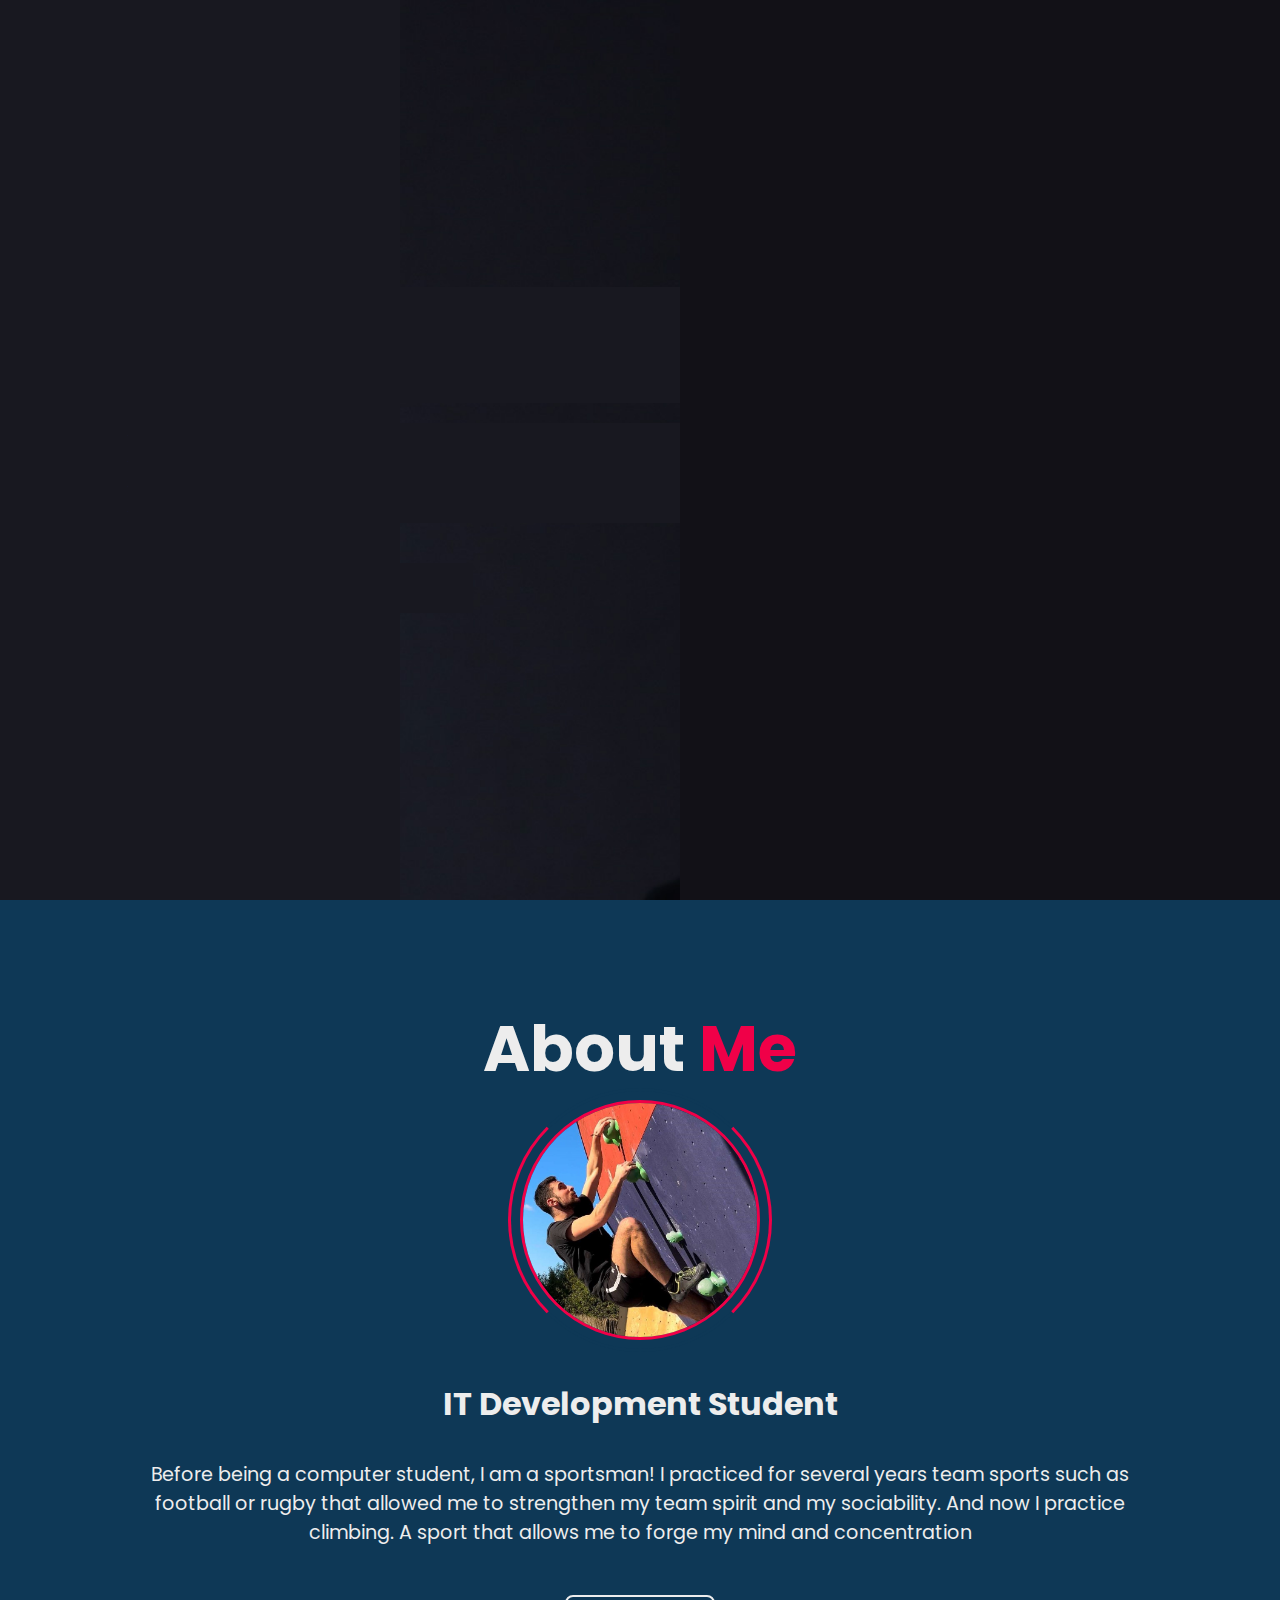
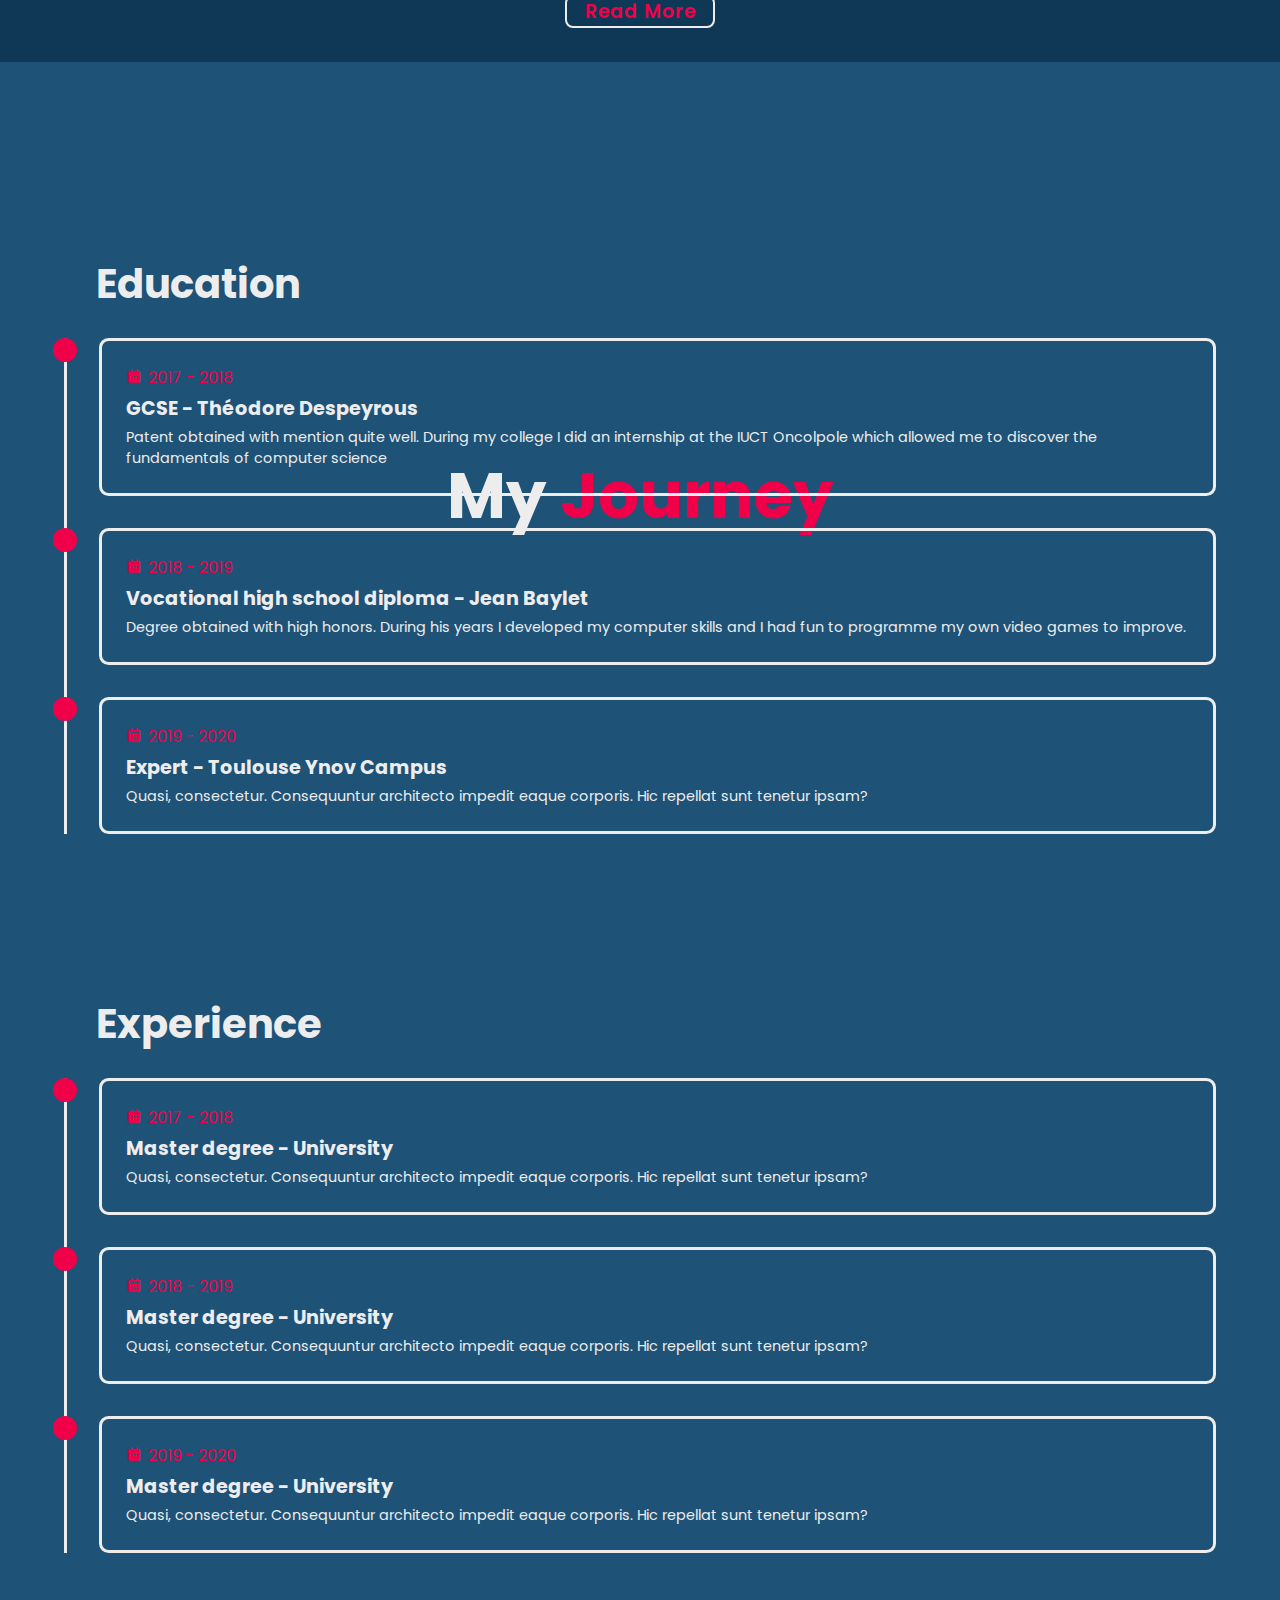
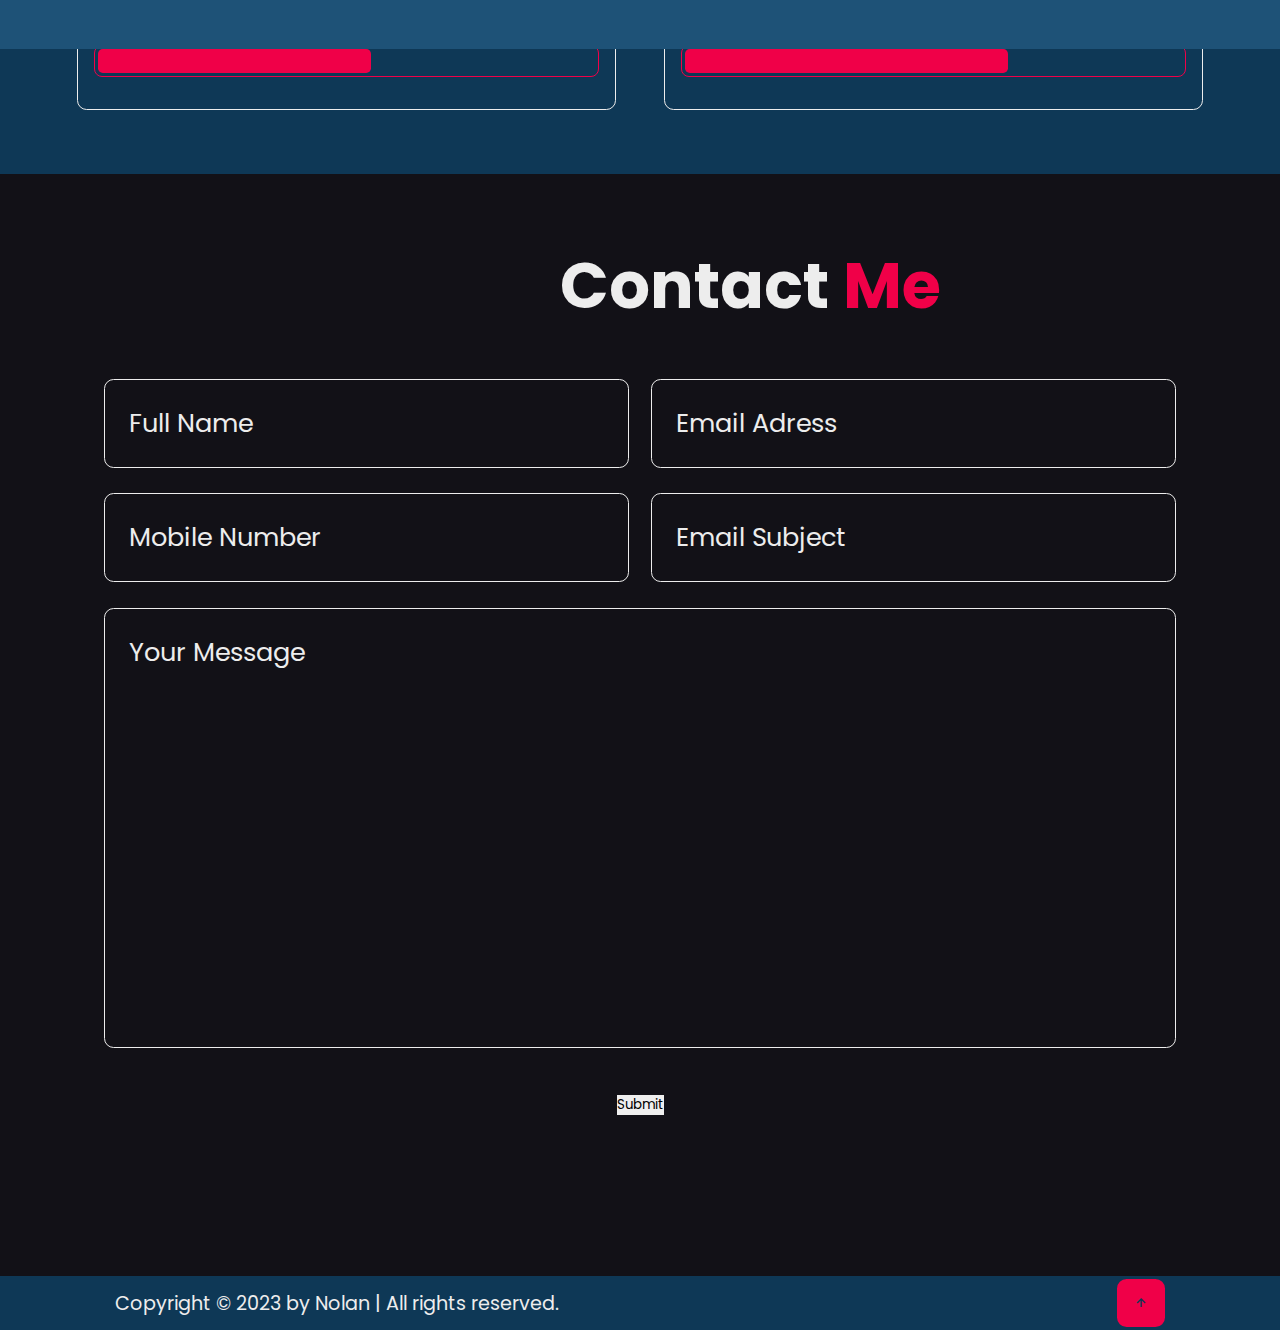
==== home.html @ 63b7e879 "portfolio" ====
<!DOCTYPE html>

<html lang="en">
    <head>
        <meta charset="UTF-8">
        <meta http-equiv="X-UA-Compatible" content="IE=edge">
        <meta name="viewport" content="width=device-width, initial-scale=1.0">
        <title>Portfolio Website</title>
        <link rel="stylesheet" href="about.css">
        <link rel="stylesheet" href="https://unpkg.com/boxicons@2.1.4/css/boxicons.min.css">
    </head>
    <body>
        <header class="header">
            <a href="#" class="logo">Nolan.</a>

            <div class="bx bx-menu" id="menu-icon"></div>

            <nav class="navbar">
                <a href="#" class="active">Home</a>
                <a href="#">About</a>
                <a href="#">Portfolio</a>
                <a href="#">Contact</a>
            </nav>
        </header> 

        <section class="home" id="home">
            <div class="home-content">
                <h1>Hi, I'm Nolan CANO</h1>
                <h3>IT Development Student</h3>
                <p>Currently, I am a student at Toulouse Ynov Campus, and I am passionate about computer programming. So far, my journey has allowed me to explore various projects and acquire versatile skills, particularly in the field of web development and applications.</p>
                <div class="btn-box">
                    <a href="#">Learn more</a>
                    <a href="#">upload CV</a>
                </div>
            </div>

            <div class="home-sci">
                <a href="https://www.facebook.com/nolan.cano.1"><i class="bx bxl-facebook"></i></a>
                <a href="https://www.linkedin.com/in/nolan-cano-205001228"><i class="bx bxl-linkedin"></i></a>
                <a href="https://www.instagram.com/_canolan_/"><i class="bx bxl-instagram"></i></a>
            </div>

            <span class="home-imgHover"></span>
        </section>

        <section class="about" id="about">
            <h2 class="heading">About <span>Me</span></h2>

            <div class="about-img">
                <img src="images/escalade.jpg" alt="">
                <span class="circle-spin"></span>
            </div>

            <div class="about-content">
                <h3>IT Development Student</h3>
                <p>Before being a computer student, I am a sportsman! I practiced for several years team sports such as football or rugby that allowed me to strengthen my team spirit and my sociability. And now I practice climbing. A sport that allows me to forge my mind and concentration</p>
            
                <div class="btn-box btns">
                    <a href="#" class="btn">Read More</a>
                </div>
            </div>
        </section>

        <section class="education" id="education">
            <h2 class="heading">My <span>Journey</span></h2>

            <div class="education-row">

                <div class="education-column">
                    <h3 class="title">Education</h3>

                    <div class="education-box">

                        <div class="education-content">
                            <div class="content">
                                <div class="year"><i class="bx bxs-calendar"></i>2017 - 2018</div>
                                <h3>GCSE - Théodore Despeyrous</h3>
                                <p>Patent obtained with mention quite well. During my college I did an internship at the IUCT Oncolpole which allowed me to discover the fundamentals of computer science</p>

                            </div>
                        </div>

                        <div class="education-content">
                            <div class="content">
                                <div class="year"><i class="bx bxs-calendar"></i>2018 - 2019</div>
                                <h3>Vocational high school diploma - Jean Baylet</h3>
                                <p>Degree obtained with high honors. During his years I developed my computer skills and I had fun to programme my own video games to improve.</p>
                                
                            </div>
                        </div>

                        <div class="education-content">
                            <div class="content">
                                <div class="year"><i class="bx bxs-calendar"></i>2019 - 2020</div>
                                <h3>Expert - Toulouse Ynov Campus</h3>
                                <p>Quasi, consectetur. Consequuntur architecto impedit eaque corporis. Hic repellat sunt tenetur ipsam?</p>
                                
                            </div>
                        </div>

                    </div>
                </div>

                <div class="education-column">
                    <h3 class="title">Experience</h3>

                    <div class="education-box">

                        <div class="education-content">
                            <div class="content">
                                <div class="year"><i class="bx bxs-calendar"></i>2017 - 2018</div>
                                <h3>Master degree - University</h3>
                                <p>Quasi, consectetur. Consequuntur architecto impedit eaque corporis. Hic repellat sunt tenetur ipsam?</p>

                            </div>
                        </div>

                        <div class="education-content">
                            <div class="content">
                                <div class="year"><i class="bx bxs-calendar"></i>2018 - 2019</div>
                                <h3>Master degree - University</h3>
                                <p>Quasi, consectetur. Consequuntur architecto impedit eaque corporis. Hic repellat sunt tenetur ipsam?</p>
                                
                            </div>
                        </div>

                        <div class="education-content">
                            <div class="content">
                                <div class="year"><i class="bx bxs-calendar"></i>2019 - 2020</div>
                                <h3>Master degree - University</h3>
                                <p>Quasi, consectetur. Consequuntur architecto impedit eaque corporis. Hic repellat sunt tenetur ipsam?</p>
                                
                            </div>
                        </div>

                    </div>
                </div>

            </div>
        </section>

        <section class="skills" id="skills">
            <h2 class="heading">My <span>Skills</span></h2>

            <div class="skills-row">
                <div class="skills-column">
                    <h3 class="title">Coding skills</h3>

                    <div class="skills-box">
                        <div class="skills-content">
                            <div class="progress">
                                <h3>C++ <span>70%</span></h3>
                                <div class="bar"><span></span></div>
                            </div>

                            <div class="progress">
                                <h3>C# <span>75%</span></h3>
                                <div class="bar"><span></span></div>
                            </div>

                            <div class="progress">
                                <h3>Java <span>45%</span></h3>
                                <div class="bar"><span></span></div>
                            </div>

                            <div class="progress">
                                <h3>Phyton <span>55%</span></h3>
                                <div class="bar"><span></span></div>
                            </div>
                        </div>
                    </div>
                </div>

                <div class="skills-column">
                    <h3 class="title">Web skills</h3>

                    <div class="skills-box">
                        <div class="skills-content">
                            <div class="progress">
                                <h3>HTML <span>85%</span></h3>
                                <div class="bar"><span></span></div>
                            </div>

                            <div class="progress">
                                <h3>CSS <span>80%</span></h3>
                                <div class="bar"><span></span></div>
                            </div>

                            <div class="progress">
                                <h3>PHP <span>55%</span></h3>
                                <div class="bar"><span></span></div>
                            </div>

                            <div class="progress">
                                <h3>JavaScript <span>65%</span></h3>
                                <div class="bar"><span></span></div>
                            </div>
                        </div>
                    </div>
                </div>

            </div>
        </section>

        <section class="contact" id="contact">
            <h2 class="heading">Contact <span>Me</span></h2>

            <form action="#">
                <div class="input-box">
                    <div class="input-field">
                        <input type="text" placeholder="Full Name" required>
                        <span class="focus"></span>
                    </div>

                    <div class="input-field">
                        <input type="text" placeholder="Email Adress" required>
                        <span class="focus"></span>
                    </div>
                </div>

                <div class="input-box">
                    <div class="input-field">
                        <input type="number" placeholder="Mobile Number" required>
                        <span class="focus"></span>
                    </div>

                    <div class="input-field">
                        <input type="text" placeholder="Email Subject" required>
                        <span class="focus"></span>
                    </div>
                </div>

                <div class="textarea-field">
                    <textarea name="" id="" cols="30" rows="10" placeholder="Your Message" required></textarea>
                    <span class="focus"></span>
                </div>

                <div class="btn-box btns">
                    <button type="submit" class="btn">Submit</button>
                </div>
            </form>

        </section>

        <footer class="footer">
            <div class="footer-text">
                <p>Copyright &copy; 2023 by Nolan | All rights reserved.</p>
            </div>

            <div class="footer-iconTop">
                <a href="#"><i class="bx bx-up-arrow-alt"></i></a>
            </div>
        </footer>
        
    </body>
    
</html>
---- about.css ----
@import url('https://fonts.googleapis.com/css?family=Poppins:wght@300;400;500;600;700;800;900&display=swap');

* {
	margin: 0;
	padding: 0;
	box-sizing: border-box;
	text-decoration: none;
	border: none;
	outline: none;
	scroll-behavior: smooth;
	font-family: 'Poppins', 'sans-serif';
}

body {
	background: #181820;
	color: #ededed;
}

.header {
	position: fixed;
	top: 0;
	left: 0;
	width: 100%;
	padding: 2px 10%;
	background: transparent;
	display: flex;
	justify-content: space-between;
	align-items: center;
	z-index: 100;
}

.logo {
	position: relative;
	font-size: 25px;
	color: #ededed;
	text-decoration: none;
	font-weight: 600;
}

.logo::before {
	content: '';
	position: absolute;
	top: 0;
	right: 0;
	width: 100%;
	height: 100%;
	background: #181820;
	animation: showRight 1s ease forwards;
	animation-delay: .4s;
}

.navbar a {
	font-size: 18px;
	color: #ededed;
	text-decoration: none;
	font-weight: 500;
	margin-left: 35px;
	transition: .3s;
}

.navbar a:hover,
.navbar a.active {
	color: #f00048;
}

#menu-icon {
	font-size: 3.6rem;
	color: #ededed;
	cursor: pointer;
	display: none;
}

.home {
	height: 100vh;
	background: url('images/home.JPG') no-repeat;
	background-size: cover;
	background-position: 400px;
	display: flex;
	align-items: center;
	padding: 0 10%;
}

.home-content {
	max-width: 600px;
}

.home-content h1{
	position: relative;
	font-size: 56px;
	font-weight: 700;
	line-height: 1.2;
}

.home-content h1::before {
	content: '';
	position: absolute;
	top: 0;
	right: 0;
	width: 100%;
	height: 100%;
	background: #181820;
	animation: showRight 1s ease forwards;
	animation-delay: 1s;
}

.home-content h3{
	position: relative;
	font-size: 32px;
	font-weight: 700;
	color: #f00048;
}

.home-content h3::before {
	content: '';
	position: absolute;
	top: 0;
	right: 0;
	width: 100%;
	height: 100%;
	background: #181820;
	animation: showRight 1s ease forwards;
	animation-delay: 1.3s;
}

.home-content p {
	position: relative;
	font-size: 16px;
	margin: 20px 0 40px;
}

.home-content p::before {
	content: '';
	position: absolute;
	top: 0;
	right: 0;
	width: 100%;
	height: 100%;
	background: #181820;
	animation: showRight 1s ease forwards;
	animation-delay: 1.6s;
}

.home-content .btn-box {
	position: relative;
	display: flex;
	justify-content: space-between;
	width: 345px;
	height: 50px;
}

.home-content .btn-box::before {
	content: '';
	position: absolute;
	top: 0;
	right: 0;
	width: 100%;
	height: 100%;
	background: #181820;
	animation: showRight 1s ease forwards;
	animation-delay: 1.9s;
	z-index: 2;
}

.btn-box a {
	position: relative;
	display: inline-flex;
	justify-content: center;
	align-items: center;
	width: 150px;
	height: 100%;
	background: transparent;
	border: 2px solid #ededed;
	border-radius: 8px;
	font-size: 19px;
	color: #f00048;
	text-decoration: none;
	font-weight: 600;
	letter-spacing: 1px;
	z-index: 1;
	overflow: hidden;
	transition: .5s;
}

.btn-box a:hover {
	color: #ededed;
}

.btn-box a:hover::before {
	background: #f00048;
}

.btn-box a::before{
	content: '';
	position: absolute;
	top: 0;
	left: 0;
	width: 0;
	height: 100%;
	background: #181820;
	z-index: -1;
	transition: .5s;
}

.btn-box a:hover::before {
	width: 100%;
}

.home-sci {
	position: absolute;
	bottom: 40px;
	width: 220px;
	display: flex;
	justify-content: space-between;
}

.home-sci::before {
	content: '';
	position: absolute;
	top: 0;
	right: 0;
	width: 100%;
	height: 100%;
	background: #181820;
	animation: showRight 1s ease forwards;
	animation-delay: 2.5s;
	z-index: 2;
}

.home-sci a {
	position: relative;
	display: inline-flex;
	justify-content: center;
	align-items: center;
	width: 60px;
	height: 60px;
	background: transparent;
	border: 2px solid #ededed;
	border-radius: 50%;
	font-size: 20px;
	color: #f00048;
	text-decoration: none;
	z-index: 1;
	overflow: hidden;
	transition: .5s;
}

.home-sci a:hover {
	color: #ededed;
}

.home-sci a::before {
	content: '';
	position: absolute;
	top: 0;
	left: 0;
	width: 0;
	height: 100%;
	background: #f00048;
	z-index: -1;
	transition: .5s;
}

.home-sci a:hover::before {
	width: 100%;
}

.home-imgHover {
	position: absolute;
	top: 0;
	right: 0;
	width: 600px;
	height: 100%;
	background: transparent;
	transition: 3s;
}

.home-imgHover:hover{
	background: #121117;
	opacity: .6;
}

.home-imgHover::after {
	content: '';
	position: absolute;
	top: 0;
	right: 0;
	width: 100%;
	height: 100%;
	background: #121117;
	animation: showRight 1s ease forwards;
	animation-delay: 3s;
	z-index: 100;
}

/*----------------------------------------------------------------*/

.about {
	display: flex;
	position: absolute;
	justify-content: center;
	align-items: center;
	flex-direction: column;
	gap: 2rem;
	background: #0e3856;
	padding-bottom: 6rem;
}

.heading {
	position: absolute;
	font-size: 4rem;
	margin-bottom: 27rem;
	text-align: center;
}

span {
	color: #f00048;
}

.about-img {
	position: relative;
	top: 120px;
	width: 25rem;
	height: 25rem;
	border-radius: 50%;
	display: flex;
	justify-content: center;
	align-items: center;
}

.about-img img {
	width: 60%;
	border-radius: 50%;
	border: .2rem solid #f00048;
}

.about-img .circle-spin {
	position: absolute;
	top: 50%;
	left: 50%;
	transform: translate(-50%, -50%) rotate(0);
	width: 66%;
	height: 66%;
	border-radius: 50%;
	border-top: .2rem solid #0e3856;
	border-bottom: .2rem solid #0e3856;
	border-left: .2rem solid #f00048;
	border-right: .2rem solid #f00048;
	animation: aboutSpinner 8s linear infinite;
}

.about-content {
	text-align: center;
}

.about-content h3 {
	font-size: 2rem;
	margin-top: 3rem;
	z-index: 5;
}

.about-content p { 
	font-size: 1.2rem;
	margin: 2rem 0 3rem;
	padding: 0rem 9%;
}

.btn-box.btns {
	display: inline-block;
	width: 15rem;
}

.btn-box.btns a::before {
	background: #f00048;
}

/*----------------------------------------------------------------*/

.education {
	background: #1e5277;
	margin-top: 47.6rem;
	min-height: auto;
	display: flex;
	position: absolute;
	justify-content: center;
	align-items: center;
	flex-direction: column;
	gap: 2rem;
	padding-bottom: 6rem;
	padding: 6rem 5% 4rem;
	z-index: 10;
}

.education .heading {
	margin-top: -20rem;
}

.education .education-row {
	display: flex;
	flex-wrap: wrap;
	gap: 2rem;
}

.education-row .education-column {
	flex: 1 1 40rem;
	margin-top: 6rem;
}

.education-column .title {
	font-size: 2.5rem;
	margin: 0 0 1.5rem 2rem;
}

.education-column .education-box {
	border-left: .2rem solid #ededed;  
}

.education-box .education-content {
	position: relative;
	padding-left: 2rem;
}

.education-box .education-content::before {
	content: '';
	position: absolute;
	top: 0;
	left: -0.85rem;
	width: 1.5rem;
	height: 1.5rem;
	background: #f00048;
	border-radius: 50%;
}

.education-content .content {
	position: relative;
	padding: 1.5rem;
	border: .2rem solid #ededed;
	border-radius: .6rem;
	margin-bottom: 2rem;
	overflow: hidden;
}

.education-content .content::before {
	content: '';
	position: absolute;
	top: 0;
	left: 0;
	width: 0;
	height: 100%;
	background: #0e3856;
	z-index: -1;
	transition: .5s;
}

.education-content .content:hover::before{
	width: 100%;
}

.education-content .content .year {
	font-size: 1rem;
	color: #f00048;
	padding-bottom: .3rem;
}

.education-content .content .year i {
	padding-right: .4rem;
}

.education-content .content h3 {
	font-size: 1.2rem;
}

.education-content .content p {
	font-size: 0.9rem;
	padding-top: .2rem
}

/*----------------------------------------------------------------*/

.skills {
	background: #0e3856;
	margin-top: 96.5rem;
	min-height: auto;
	padding-bottom: 6rem;
	padding: 6rem 6% 4rem;
}

.skills .heading {
	margin-top: 6rem;
	margin-left: 32rem;
}

.skills .skills-row {
	display: flex;
	flex-wrap: wrap;
	gap: 3rem;
}

.skills-row .skills-column {
	flex: 1 1 20rem;
}

.skills-column .title {
	font-size: 2.5rem;
	margin-top: 15rem;
}

.skills-box .skills-content {
	margin-top: 1rem;
	position: relative;
	border: .1rem solid #ededed;
	border-radius: .6rem;
	padding: .5rem 1rem;
	z-index: 1;
	overflow: hidden;
}

.skills-box .skills-content::before {
	content: '';
	position: absolute;
	top: 0;
	left: 0;
	width: 0;
	height: 100%;
	background: #1e5277;
	z-index: -1;
	transition: .5s;
}

.skills-box .skills-content:hover::before {
	width: 100%;
}

.skills-content .progress {
	padding: 1rem 0;
}

.skills-content .progress h3 {
	font-size: 1.2rem;
	display: flex;
	justify-content: space-between;
}

.skills-content .progress h3 span {
	color: #ededed
}

.skills-content .progress .bar {
	height: 2rem;
	border-radius: .5rem;
	border: .1rem solid #f00048;
	padding: .2rem;
	margin: 0.5rem 0;
}

.skills-content .progress .bar span {
	display: block;
	height: 100%;
	border-radius: .3rem;
	background: #f00048;
}

.skills-column:nth-child(1) .skills-content .progress:nth-child(1) .bar span {
	width: 70%;
}

.skills-column:nth-child(1) .skills-content .progress:nth-child(2) .bar span {
	width: 75%;
}

.skills-column:nth-child(1) .skills-content .progress:nth-child(3) .bar span {
	width: 45%;
}

.skills-column:nth-child(1) .skills-content .progress:nth-child(4) .bar span {
	width: 55%;
}

.skills-column:nth-child(2) .skills-content .progress:nth-child(1) .bar span {
	width: 85%;
}

.skills-column:nth-child(2) .skills-content .progress:nth-child(2) .bar span {
	width: 80%;
}

.skills-column:nth-child(2) .skills-content .progress:nth-child(3) .bar span {
	width: 55%;
}

.skills-column:nth-child(2) .skills-content .progress:nth-child(4) .bar span {
	width: 65%;
}

/*----------------------------------------------------------------*/

.contact {
	background: #121117;
	min-height: auto;
	padding-bottom: 6rem;
	z-index: -10;
}


.btn-box.btns button::before {
	background: #f00048;
}

.contact .heading {
	margin-top: 4rem;
	margin-left: 35rem;
}

.contact form {
	padding: 12rem 5% 4rem;
	max-width: 75rem;
	margin: 0 auto;
	text-align: center;
}

.contact form .input-box {
	position: relative;
	display: flex;
	justify-content: space-between;
	flex-wrap: wrap;
	z-index: 2;
}

.contact form .input-box .input-field {
	position: relative;
	width: 49%;
	margin: .8rem 0;
}

.contact form .input-box .input-field input,
.contact form .textarea-field textarea {
	width: 100%;
	height: 100%;
	padding: 1.5rem;
	font-size: 1.6rem;
	color: #ededed;
	background: transparent;
	border-radius: .6rem;
	border: .1rem solid #ededed;
}

.contact form .input-box .input-field input::placeholder,
.contact form .textarea-field textarea::placeholder {
	color: #ededed;
}

.contact form .textarea-field {
	position: relative;
	margin: .8rem 0 2.7rem;
	display: flex;
}

.contact form .textarea-field textarea {
	resize: none;
}

.footer {
	display: flex;
	justify-content: space-between;
	align-items: center;
	flex-wrap: wrap;
	padding: .2rem 9%;
	background: #0e3856;
}

.footer-text p {
	font-size: 1.2rem;
}

.footer-iconTop a {
	position: relative;
	display: inline-flex;
	justify-content: center;
	align-items: center;
	padding: .8rem;
	background: #f00048;
	border: .2rem solid #f00048;
	border-radius: .6rem;
}

.footer-iconTop a i {
	font-size: 1rem;
	color: #0e3856;
}

/*KEYFRAMES ANIMATION*/
@keyframes showRight {
	100% {
		width: 0;
	}
}

@keyframes aboutSpinner {
	100% {
		transform: translate(-50%, -50%) rotate(360deg);
	}
}
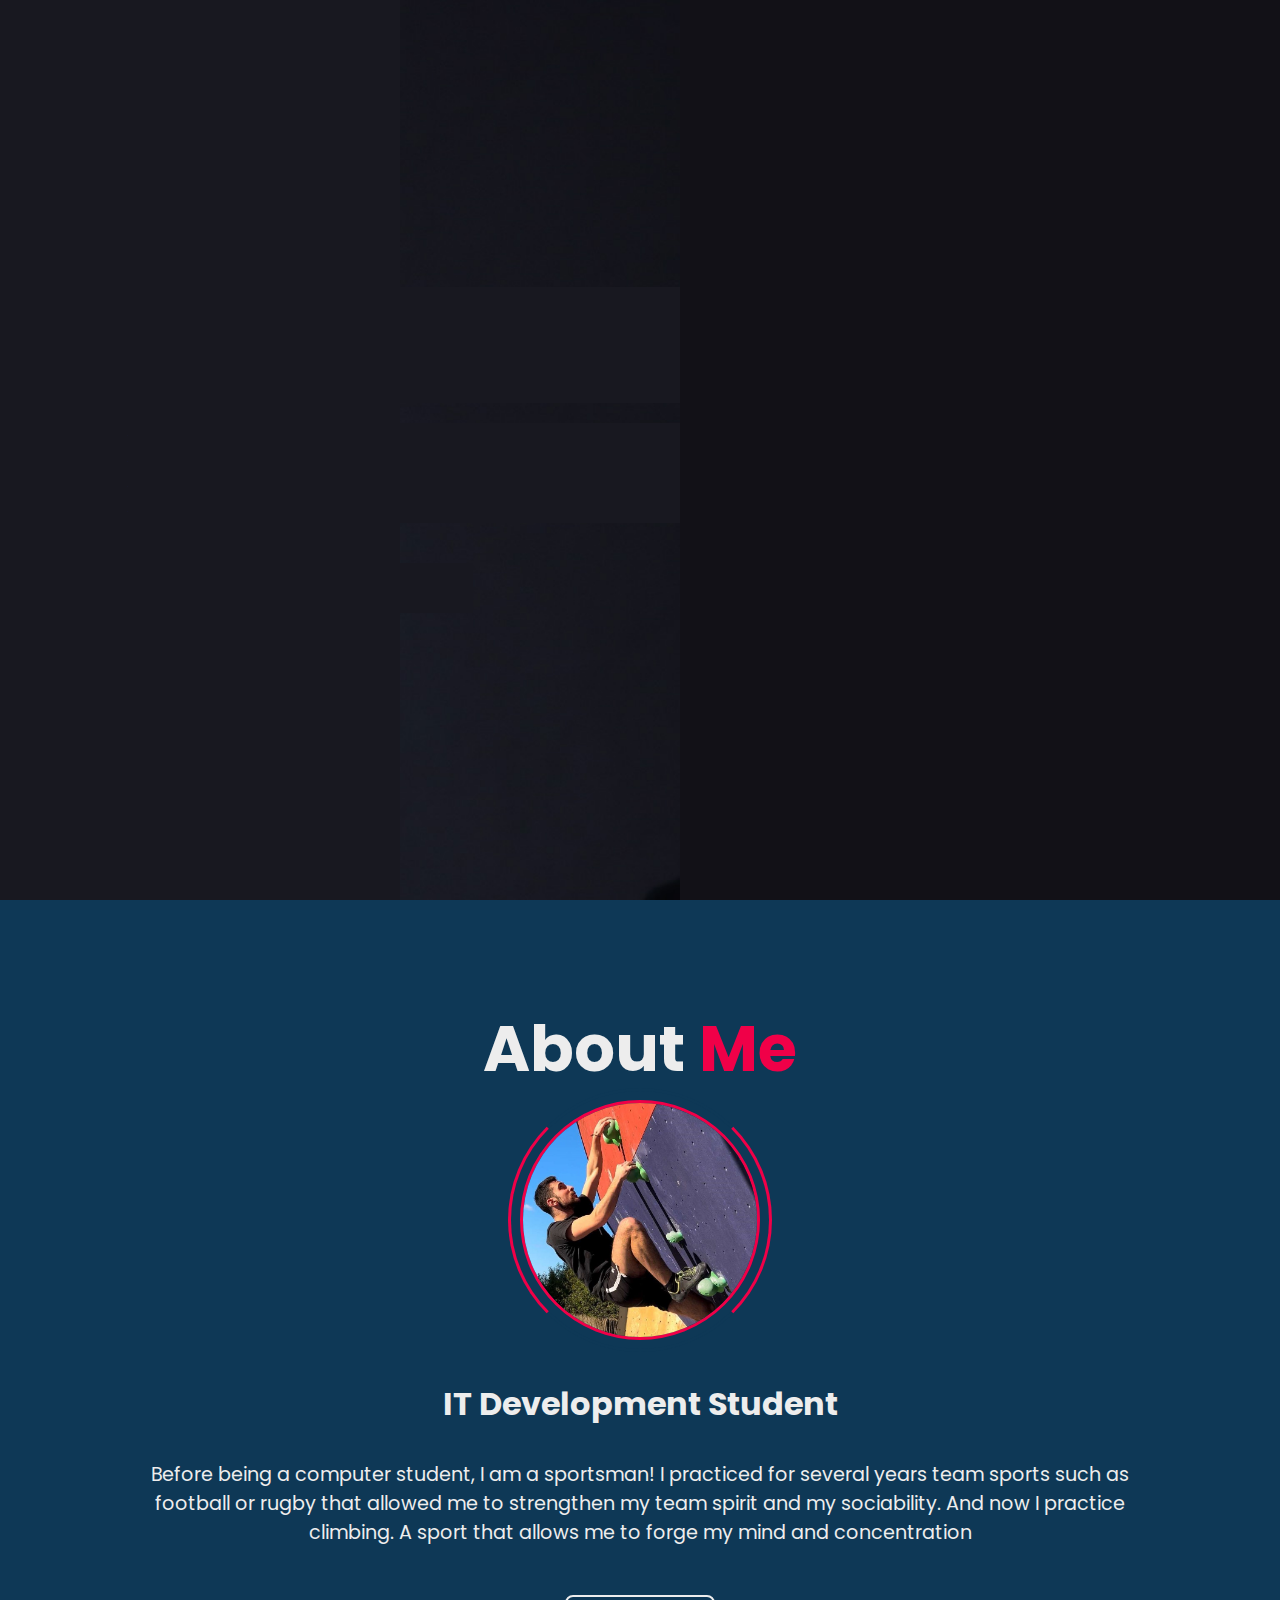
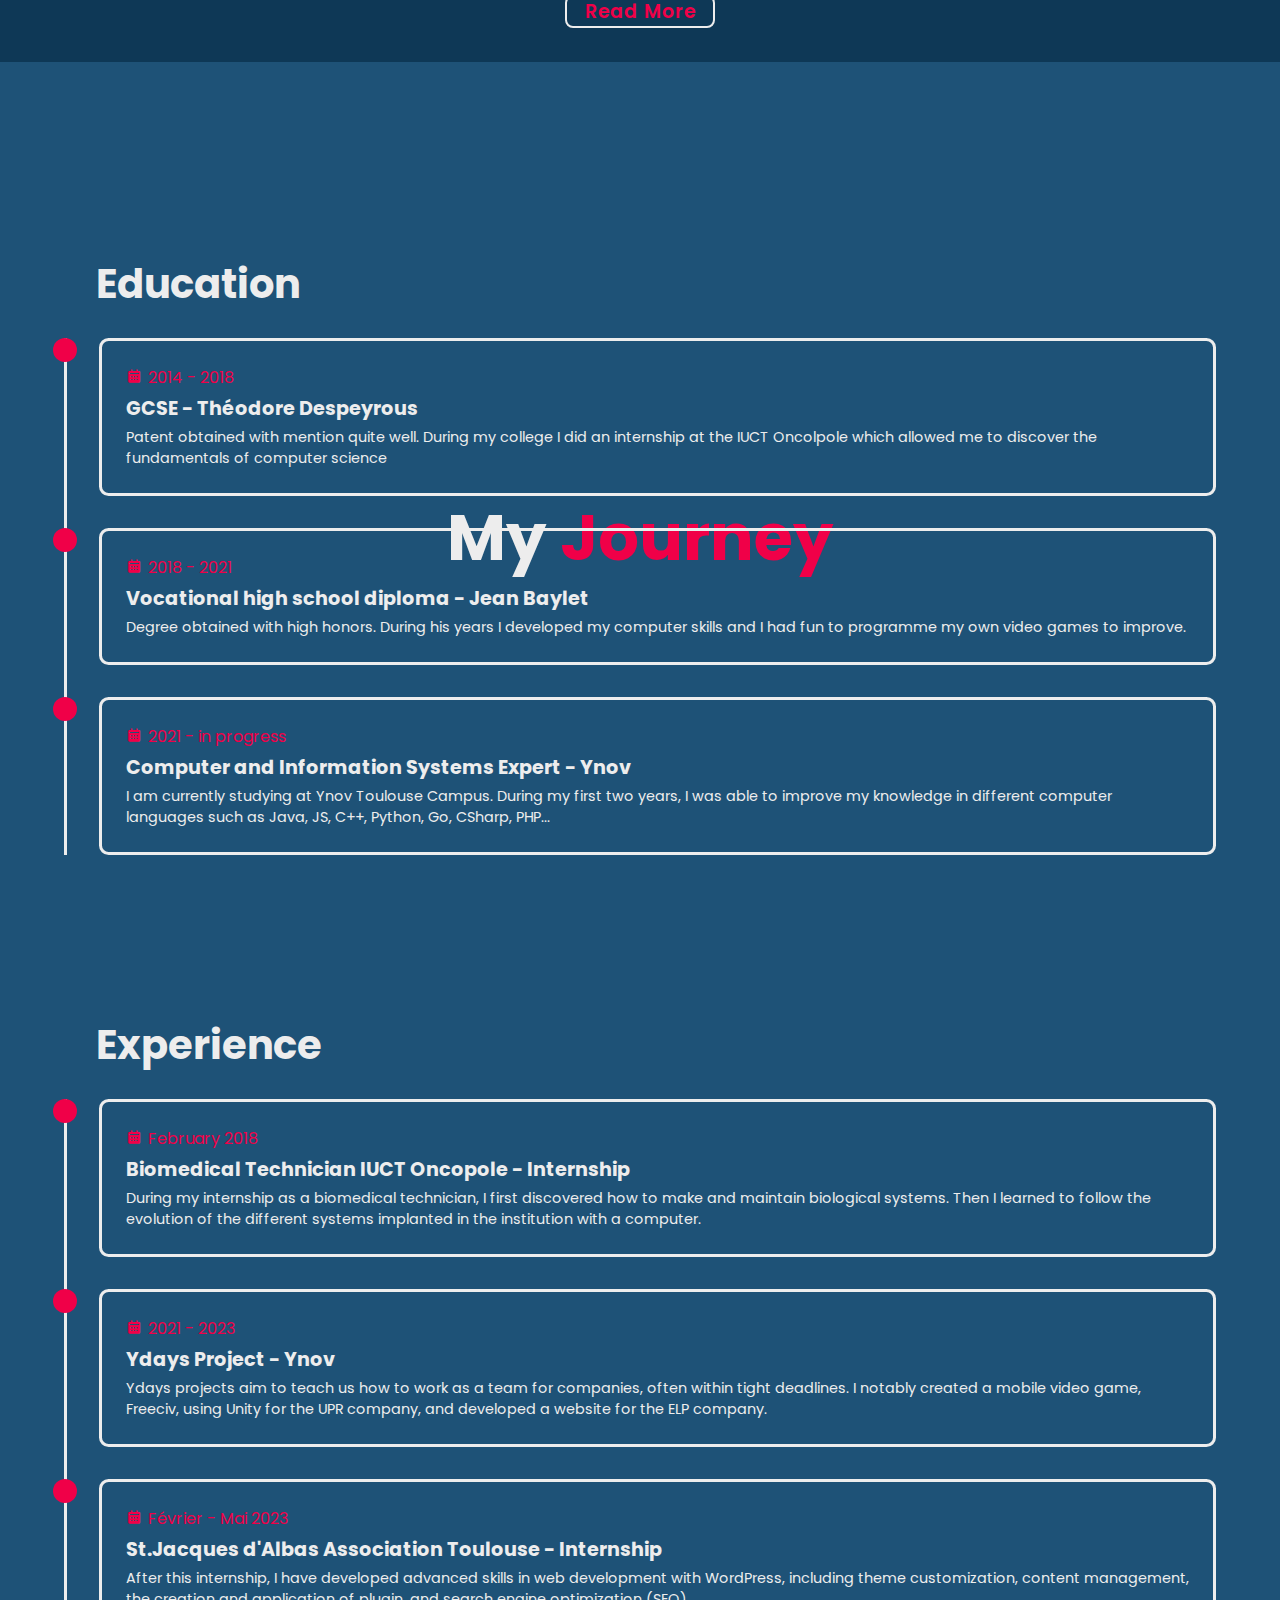
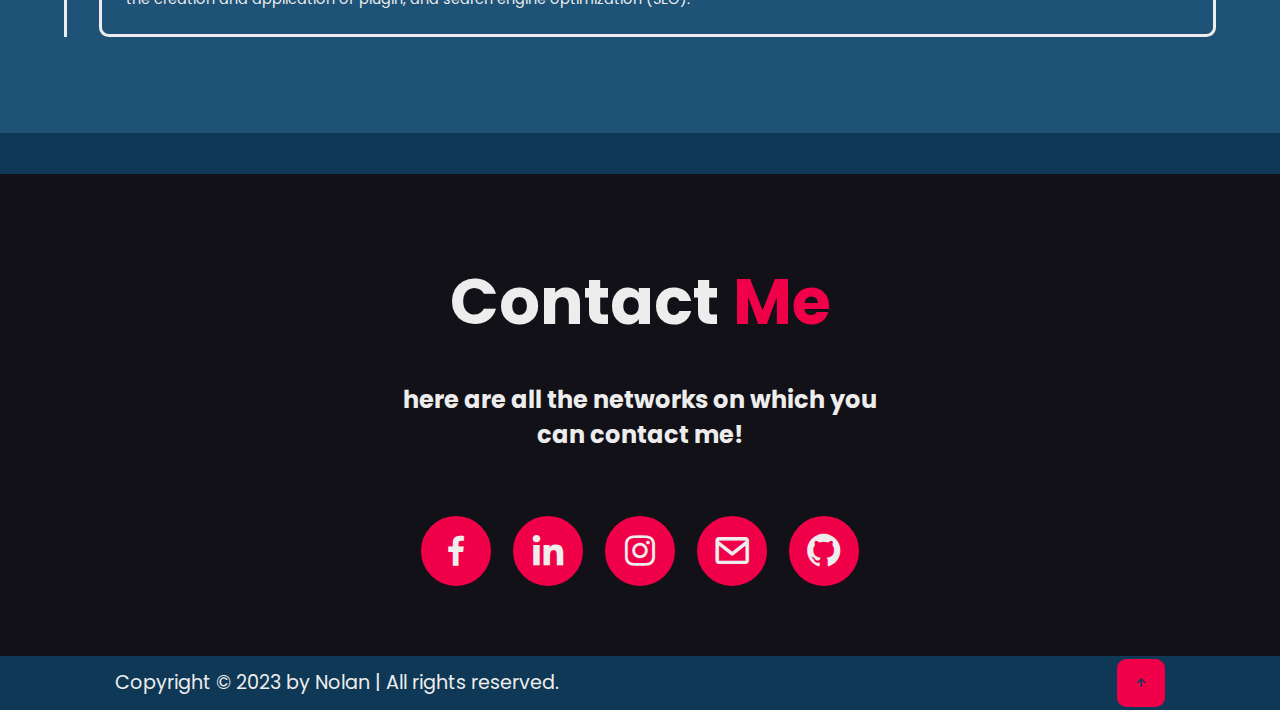
==== commit 0112a3f8: "portfolio" ====
--- a/home.html
+++ b/home.html
@@ -17,9 +17,10 @@
 
             <nav class="navbar">
                 <a href="#" class="active">Home</a>
-                <a href="#">About</a>
-                <a href="#">Portfolio</a>
-                <a href="#">Contact</a>
+                <a href="#about">About</a>
+                <a href="#education">Journey</a>
+                <a href="#skills">Skills</a>
+                <a href="#contact">Contact</a>
             </nav>
         </header> 
 
@@ -29,7 +30,7 @@
                 <h3>IT Development Student</h3>
                 <p>Currently, I am a student at Toulouse Ynov Campus, and I am passionate about computer programming. So far, my journey has allowed me to explore various projects and acquire versatile skills, particularly in the field of web development and applications.</p>
                 <div class="btn-box">
-                    <a href="#">Learn more</a>
+                    <a href="#about">Learn more</a>
                     <a href="#">upload CV</a>
                 </div>
             </div>
@@ -56,7 +57,7 @@
                 <p>Before being a computer student, I am a sportsman! I practiced for several years team sports such as football or rugby that allowed me to strengthen my team spirit and my sociability. And now I practice climbing. A sport that allows me to forge my mind and concentration</p>
             
                 <div class="btn-box btns">
-                    <a href="#" class="btn">Read More</a>
+                    <a href="#education" class="btn">Read More</a>
                 </div>
             </div>
         </section>
@@ -73,7 +74,7 @@
 
                         <div class="education-content">
                             <div class="content">
-                                <div class="year"><i class="bx bxs-calendar"></i>2017 - 2018</div>
+                                <div class="year"><i class="bx bxs-calendar"></i>2014 - 2018</div>
                                 <h3>GCSE - Théodore Despeyrous</h3>
                                 <p>Patent obtained with mention quite well. During my college I did an internship at the IUCT Oncolpole which allowed me to discover the fundamentals of computer science</p>
 
@@ -82,7 +83,7 @@
 
                         <div class="education-content">
                             <div class="content">
-                                <div class="year"><i class="bx bxs-calendar"></i>2018 - 2019</div>
+                                <div class="year"><i class="bx bxs-calendar"></i>2018 - 2021</div>
                                 <h3>Vocational high school diploma - Jean Baylet</h3>
                                 <p>Degree obtained with high honors. During his years I developed my computer skills and I had fun to programme my own video games to improve.</p>
                                 
@@ -91,9 +92,9 @@
 
                         <div class="education-content">
                             <div class="content">
-                                <div class="year"><i class="bx bxs-calendar"></i>2019 - 2020</div>
-                                <h3>Expert - Toulouse Ynov Campus</h3>
-                                <p>Quasi, consectetur. Consequuntur architecto impedit eaque corporis. Hic repellat sunt tenetur ipsam?</p>
+                                <div class="year"><i class="bx bxs-calendar"></i>2021 - in progress</div>
+                                <h3>Computer and Information Systems Expert - Ynov</h3>
+                                <p>I am currently studying at Ynov Toulouse Campus. During my first two years, I was able to improve my knowledge in different computer languages such as Java, JS, C++, Python, Go, CSharp, PHP...</p>
                                 
                             </div>
                         </div>
@@ -108,27 +109,27 @@
 
                         <div class="education-content">
                             <div class="content">
-                                <div class="year"><i class="bx bxs-calendar"></i>2017 - 2018</div>
-                                <h3>Master degree - University</h3>
-                                <p>Quasi, consectetur. Consequuntur architecto impedit eaque corporis. Hic repellat sunt tenetur ipsam?</p>
-
-                            </div>
-                        </div>
-
-                        <div class="education-content">
-                            <div class="content">
-                                <div class="year"><i class="bx bxs-calendar"></i>2018 - 2019</div>
-                                <h3>Master degree - University</h3>
-                                <p>Quasi, consectetur. Consequuntur architecto impedit eaque corporis. Hic repellat sunt tenetur ipsam?</p>
-                                
-                            </div>
-                        </div>
-
-                        <div class="education-content">
-                            <div class="content">
-                                <div class="year"><i class="bx bxs-calendar"></i>2019 - 2020</div>
-                                <h3>Master degree - University</h3>
-                                <p>Quasi, consectetur. Consequuntur architecto impedit eaque corporis. Hic repellat sunt tenetur ipsam?</p>
+                                <div class="year"><i class="bx bxs-calendar"></i>February 2018</div>
+                                <h3>Biomedical Technician IUCT Oncopole - Internship </h3>
+                                <p>During my internship as a biomedical technician, I first discovered how to make and maintain biological systems. Then I learned to follow the evolution of the different systems implanted in the institution with a computer.</p>
+
+                            </div>
+                        </div>
+
+                        <div class="education-content">
+                            <div class="content">
+                                <div class="year"><i class="bx bxs-calendar"></i>2021 - 2023</div>
+                                <h3>Ydays Project - Ynov</h3>
+                                <p>Ydays projects aim to teach us how to work as a team for companies, often within tight deadlines. I notably created a mobile video game, Freeciv, using Unity for the UPR company, and developed a website for the ELP company.</p>
+                                
+                            </div>
+                        </div>
+
+                        <div class="education-content">
+                            <div class="content">
+                                <div class="year"><i class="bx bxs-calendar"></i>Février - Mai 2023</div>
+                                <h3>St.Jacques d'Albas Association Toulouse - Internship</h3>
+                                <p>After this internship, I have developed advanced skills in web development with WordPress, including theme customization, content management, the creation and application of plugin, and search engine optimization (SEO).</p>
                                 
                             </div>
                         </div>
@@ -205,40 +206,14 @@
         <section class="contact" id="contact">
             <h2 class="heading">Contact <span>Me</span></h2>
 
-            <form action="#">
-                <div class="input-box">
-                    <div class="input-field">
-                        <input type="text" placeholder="Full Name" required>
-                        <span class="focus"></span>
-                    </div>
-
-                    <div class="input-field">
-                        <input type="text" placeholder="Email Adress" required>
-                        <span class="focus"></span>
-                    </div>
-                </div>
-
-                <div class="input-box">
-                    <div class="input-field">
-                        <input type="number" placeholder="Mobile Number" required>
-                        <span class="focus"></span>
-                    </div>
-
-                    <div class="input-field">
-                        <input type="text" placeholder="Email Subject" required>
-                        <span class="focus"></span>
-                    </div>
-                </div>
-
-                <div class="textarea-field">
-                    <textarea name="" id="" cols="30" rows="10" placeholder="Your Message" required></textarea>
-                    <span class="focus"></span>
-                </div>
-
-                <div class="btn-box btns">
-                    <button type="submit" class="btn">Submit</button>
-                </div>
-            </form>
+            <p>here are all the networks on which you can contact me!</p>
+            <div class="end-icons">
+                <a href="https://www.facebook.com/nolan.cano.1"><i class="bx bxl-facebook"></i></a>
+                <a href="https://www.linkedin.com/in/nolan-cano-205001228"><i class="bx bxl-linkedin"></i></a>
+                <a href="https://www.instagram.com/_canolan_/"><i class="bx bxl-instagram"></i></a>
+                <a href="mailto:nolan.cano@ynov.com"><i class="bx bx-envelope"></i></a>
+                <a href="https://github.com/NolanCANO"><i class='bx bxl-github' ></i></a>
+            </div>
 
         </section>
 
--- a/about.css
+++ b/about.css
@@ -595,67 +595,45 @@
 
 .contact {
 	background: #121117;
-	min-height: auto;
-	padding-bottom: 6rem;
+	display: flex;
+	align-items: center;
+	flex-direction: column;
+	text-align: center;
+	padding: 15rem 30% 70px;
 	z-index: -10;
 }
 
-
-.btn-box.btns button::before {
+.contact h2 {
+	margin-top: -10rem;
+	margin-bottom: 10px;
+}
+
+.contact p {
+	font-size:1.5rem;
+	margin-top: -2rem;
+	margin-bottom: 4rem;
+	font-weight: bold;
+}
+
+.contact i {
+	height: 70px;
+	width: 70px;
 	background: #f00048;
-}
-
-.contact .heading {
-	margin-top: 4rem;
-	margin-left: 35rem;
-}
-
-.contact form {
-	padding: 12rem 5% 4rem;
-	max-width: 75rem;
-	margin: 0 auto;
-	text-align: center;
-}
-
-.contact form .input-box {
-	position: relative;
-	display: flex;
-	justify-content: space-between;
-	flex-wrap: wrap;
-	z-index: 2;
-}
-
-.contact form .input-box .input-field {
-	position: relative;
-	width: 49%;
-	margin: .8rem 0;
-}
-
-.contact form .input-box .input-field input,
-.contact form .textarea-field textarea {
-	width: 100%;
-	height: 100%;
-	padding: 1.5rem;
-	font-size: 1.6rem;
 	color: #ededed;
+	border: 2px solid #f00048;
+	display: inline-flex;
+	align-items: center;
+	justify-content: center;
+	font-size: 40px;
+	border-radius: 50%;
+	margin: 0 9px;
+	transition: all ease .50s;
+}
+
+.contact i:hover {
+	transform: translateY(-5px);
 	background: transparent;
-	border-radius: .6rem;
-	border: .1rem solid #ededed;
-}
-
-.contact form .input-box .input-field input::placeholder,
-.contact form .textarea-field textarea::placeholder {
-	color: #ededed;
-}
-
-.contact form .textarea-field {
-	position: relative;
-	margin: .8rem 0 2.7rem;
-	display: flex;
-}
-
-.contact form .textarea-field textarea {
-	resize: none;
+	border: 2px solid #f00048;
 }
 
 .footer {
